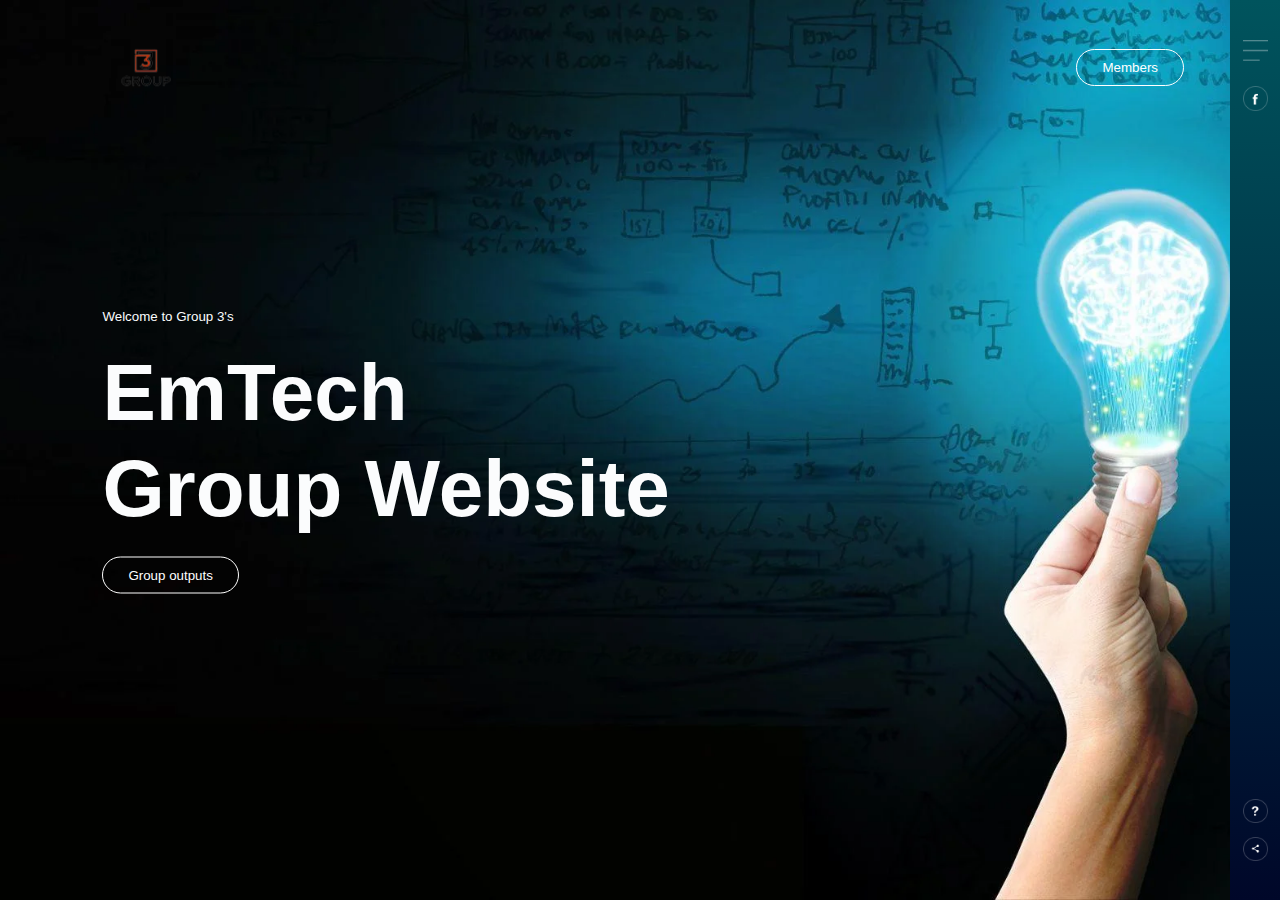
==== index.html @ e8ff934c "Add files via upload" ====
<!DOCTYPE html>
<html lang="en">
<head>
    <meta charset="UTF-8">
    <meta name="viewport" content="width=device-width, initial-scale=1.0">
    <title>STEM_AVA-G3-</title>
    <link rel="stylesheet" href="style.css"> 
</head>

<body>
    <div id="preloader">
        <div class="embed">
            <iframe width="560" height="315" src="https://www.youtube.com/embed/n4EOjUhZjss?si=GyqmKOq6YAN0n8SA" title="YouTube video player" frameborder="0" allow="accelerometer; autoplay; clipboard-write; encrypted-media; gyroscope; picture-in-picture; web-share" allowfullscreen></iframe>
            <iframe width="560" height="315" src="https://www.youtube.com/embed/n4EOjUhZjss?si=GyqmKOq6YAN0n8SA" title="YouTube video player" frameborder="0" allow="accelerometer; autoplay; clipboard-write; encrypted-media; gyroscope; picture-in-picture; web-share" allowfullscreen></iframe>
            <iframe width="560" height="315" src="https://www.youtube.com/embed/n4EOjUhZjss?si=GyqmKOq6YAN0n8SA" title="YouTube video player" frameborder="0" allow="accelerometer; autoplay; clipboard-write; encrypted-media; gyroscope; picture-in-picture; web-share" allowfullscreen></iframe>
        </div>
    </div>
    <div class="hero">
        <div class="navbar">
            <img src="logo.png" class="logo">
            <button type="button"><a href="members.html">Members</a></button>
        </div>
        <div class="content">
            <small>Welcome to Group 3's</small>
            <h1>EmTech<br>Group Website</h1>
                <button type="button"><a href="outputs.html">Group outputs</a></button>

        </div>
        <div class="side-bar">
            <img src="menu.png" class="menu">
            <div class="social-links">
                <img src="fb.png">
            </div>
            <div class="useful-links">
                <img src="info.png">
                <img src="share.png">
            </div>
        </div>

        <div class="bubbles">
            <img src="bubble.png">
            <img src="bubble2.png">
            <img src="bubble.png">
            <img src="bubble2.png">
            <img src="bubble.png">
            <img src="bubble2.png">
            <img src="bubble.png">
        </div>

    </div>
    <script>
        var loader = document.getElementById("preloader");
        window.addEventListener("load", function(){
            loader.style.display = "none";
        })
    </script>
</body>
</html>
---- style.css ----
*{
    margin: 0;
    padding: 0;
    font-family: sans-serif;
}
.hero{
    width: 100%;
    height: 100vh;
    background-image: url(background.png);
    background-size: cover;
    background-position: center;
    position: relative;
    overflow: hidden;
}

.logo{
    width: 100px;
    cursor: pointer;
}
.navbar{
    width: 85%;
    height: 15%;
    margin: auto;
    display: flex;
    align-items: center;
    justify-content: space-between;

}
.content{
    color: #fbfcfd;
    position: absolute;
    top: 50%;
    left: 8%;
    transform: translateY(-50%);
    z-index: 2;
}
  button{
    color: #fbfcfd;
    padding: 10px 25px;
    background: transparent;
    border: 1px solid #fff;
    border-radius: 20px;
    outline: none;
    cursor: pointer;   
   }
   a{
    text-decoration: none;
    color: white;
   }
h1{
    font-size: 80px;
    margin: 20px 0;
    line-height: 1.2;
}
.side-bar{
    width: 50px;
    height: 100vh;
    background: linear-gradient(#00545d, #000729);
    position: absolute;
    right: 0;
    top: 0;              
}
.menu{
    display: block;
    width: 25px;
    margin: 40px auto 0;
    cursor: pointer;
    margin-bottom: 20px;
}
.social-links img, .useful-links img{
    width: 25px;
    margin: 5px auto;
    cursor: pointer;
}
.social-links{
    width: 50px;
    text-align: center;
    position: absolute;
}
.useful-links{
    width: 50px;
    text-align: center;
    position: absolute;
    bottom: 30px;
}
.bubbles img{
    width: 50px;
    animation: bubble 7s linear infinite;
}
.bubbles{
    width: 100%;
    display: flex;
    align-items: center;
    justify-content: space-around;
    position: absolute;
    bottom: -70px;

}
@keyframes bubble{
    0%{
        transform: translateY(0);
        opacity: 0;
    }
    50%{
        opacity: 1;
    }
    70%{
        opacity: 1;
    }
    100%{
        transform: translateY(-80vh);
        opacity: 1;
    }
}
.bubbles img:nth-child(1){
    animation-delay: 2s;
    width: 25px;
}
.bubbles img:nth-child(2){
    animation-delay: 1s;
}
.bubbles img:nth-child(3){
    animation-delay: 3s;
    width: 20px;
}
.bubbles img:nth-child(4){
    animation-delay: 4.5s;
}
.bubbles img:nth-child(5){
    animation-delay: 3s;
}
.bubbles img:nth-child(6){
    animation-delay: 6s;
}
.bubbles img:nth-child(7){
    animation-delay: 7s;
    width: 35px;
}
#preloader{
    background: #000 url(loader.gif) no-repeat center center;
    background-size: 20%;
    height: 100vh;
    width: 100%;
    position: fixed;
    z-index: 100;
}
.embed iframe {
    display: none;
}
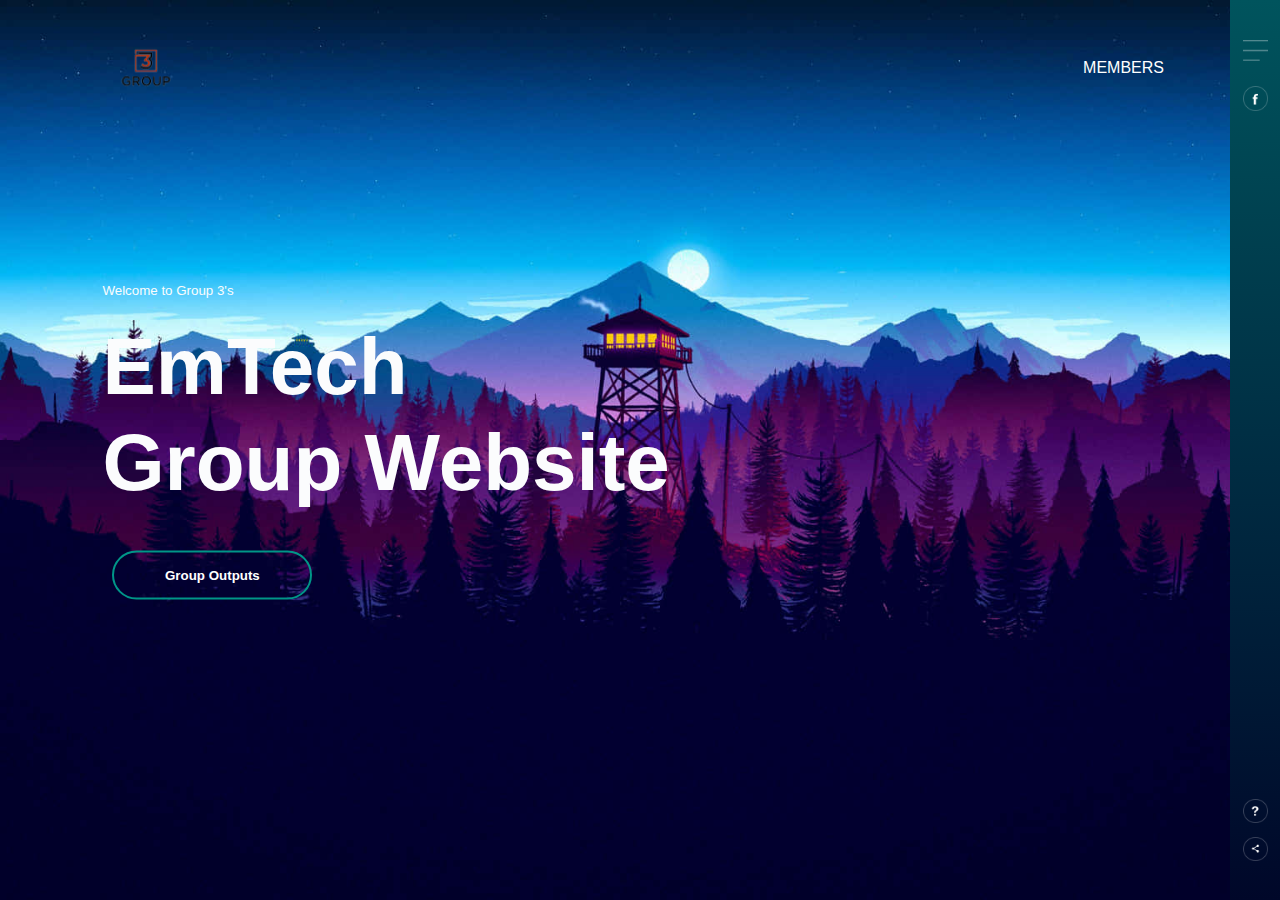
==== commit 70e6c4fc: "Add files via upload" ====
--- a/index.html
+++ b/index.html
@@ -18,12 +18,14 @@
     <div class="hero">
         <div class="navbar">
             <img src="logo.png" class="logo">
-            <button type="button"><a href="members.html">Members</a></button>
+            <ul>
+                <li><a href="members.html">Members</a></li>
+            </ul>
         </div>
         <div class="content">
             <small>Welcome to Group 3's</small>
             <h1>EmTech<br>Group Website</h1>
-                <button type="button"><a href="outputs.html">Group outputs</a></button>
+            <button type="button"><a href="outputs.html"><span></span>Group Outputs</a></button>
 
         </div>
         <div class="side-bar">
--- a/style.css
+++ b/style.css
@@ -6,7 +6,7 @@
 .hero{
     width: 100%;
     height: 100vh;
-    background-image: url(background.png);
+    background-image: url(background.jpg);
     background-size: cover;
     background-position: center;
     position: relative;
@@ -34,19 +34,46 @@
     transform: translateY(-50%);
     z-index: 2;
 }
-  button{
-    color: #fbfcfd;
-    padding: 10px 25px;
+button{
+    width: 200px;
+    padding: 15px 0;
+    text-align: center;
+    margin: 20px 10px;
+    border-radius: 25px;
+    font-weight: bold;
+    border: 2px solid #009688;
     background: transparent;
-    border: 1px solid #fff;
-    border-radius: 20px;
-    outline: none;
-    cursor: pointer;   
-   }
-   a{
+    color: #fff;
+    cursor: pointer;
+    position: relative;
+    overflow: hidden;
+}
+span{
+    background: skyblue;
+    height: 100%;
+    width: 0;
+    border-radius: 25px;
+    position: absolute;
+    left: 0;
+    bottom: 0;
+    z-index: -1;
+    transition: 0.5s;
+}
+button:hover span{
+    width: 100%;
+}
+button:hover{
+    border: none;
+}
+a {
     text-decoration: none;
-    color: white;
-   }
+    color: #fff; /* Change text color to black */   
+}
+
+a {
+    text-decoration: none;
+}
+
 h1{
     font-size: 80px;
     margin: 20px 0;
@@ -146,4 +173,28 @@
 }
 .embed iframe {
     display: none;
+}
+.navbar ul li{
+    list-style: none;
+    display: inline-block;
+    margin: 0 20px;
+    position: relative;
+}
+.navbar ul li a{
+    text-decoration: none;
+    color: #fff;
+    text-transform: uppercase;
+}
+.navbar ul li::after{
+    content: '';
+    height: 3px;
+    width: 0;
+    background: #009688;
+    position: absolute;
+    left: 0;
+    bottom: -10px;
+    transition: 0.5s;
+}
+.navbar ul li:hover::after{
+    width: 100%;
 }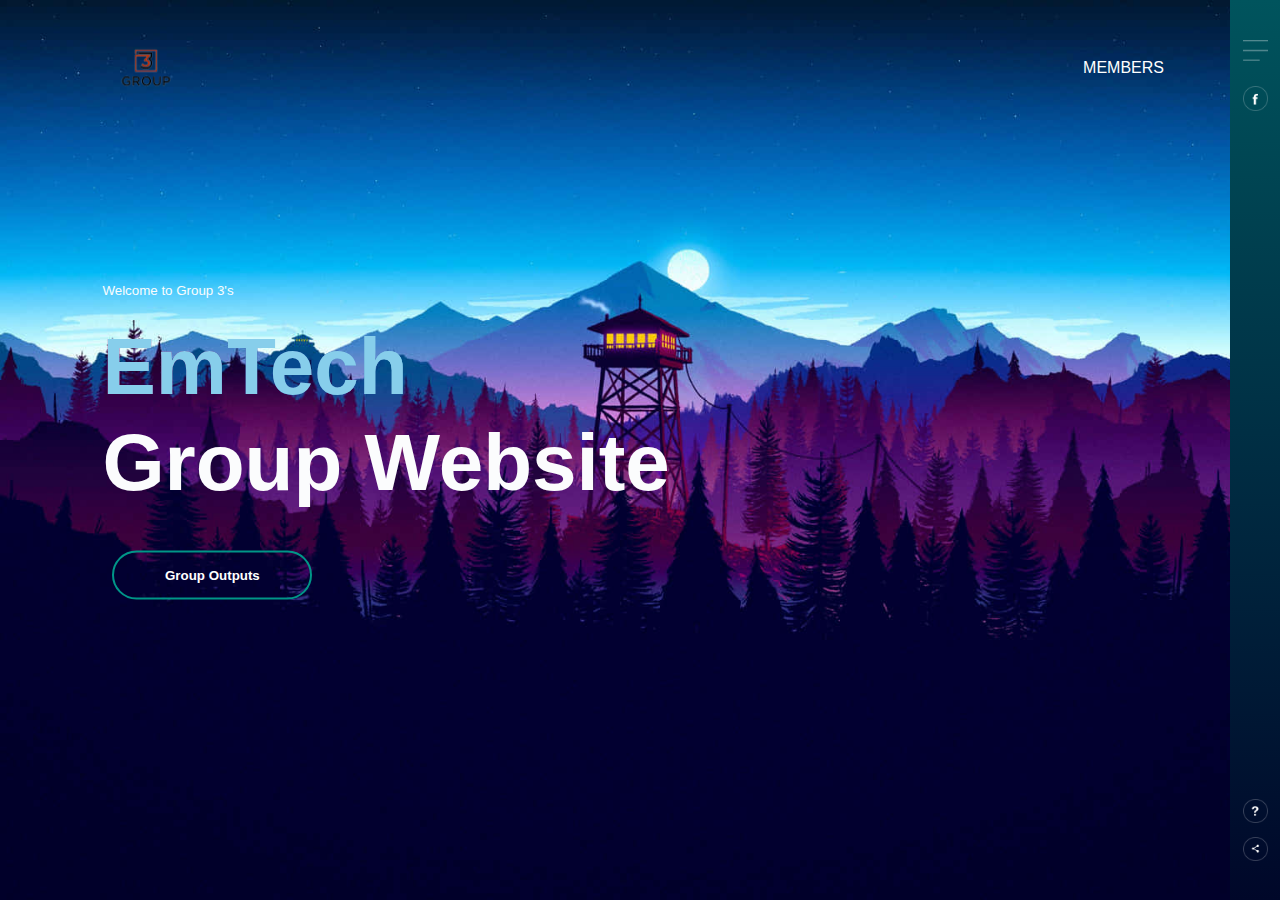
==== commit 0525acc1: "Add files via upload" ====
--- a/index.html
+++ b/index.html
@@ -24,14 +24,16 @@
         </div>
         <div class="content">
             <small>Welcome to Group 3's</small>
-            <h1>EmTech<br>Group Website</h1>
+            <h1><strong class="em-tech">EmTech</strong><br>Group Website</h1>
             <button type="button"><a href="outputs.html"><span></span>Group Outputs</a></button>
 
         </div>
         <div class="side-bar">
             <img src="menu.png" class="menu">
             <div class="social-links">
-                <img src="fb.png">
+                <a href="https://www.facebook.com/profile.php?id=61553427764752">
+                    <img src="fb.png" alt="facebook">
+                </a>
             </div>
             <div class="useful-links">
                 <img src="info.png">
--- a/style.css
+++ b/style.css
@@ -59,6 +59,21 @@
     z-index: -1;
     transition: 0.5s;
 }
+.em-tech {
+    background: linear-gradient(to right, #ff105f, navy, skyblue);
+    -webkit-background-clip: text;
+    color: transparent;
+    color: skyblue; /* Initial color */
+    animation: glow 1.5s ease-in-out infinite alternate; /* Apply animation */
+}
+@keyframes glow {
+    0% {
+        text-shadow: 0 0 10px navy; /* Start with a subtle glow */
+    }
+    100% {
+        text-shadow: 0 0 20px navy, 0 0 30px #ff105f, 0 0 40px #ff105f, 0 0 50px skyblue; /* Increase glow intensity */
+    }
+}
 button:hover span{
     width: 100%;
 }
